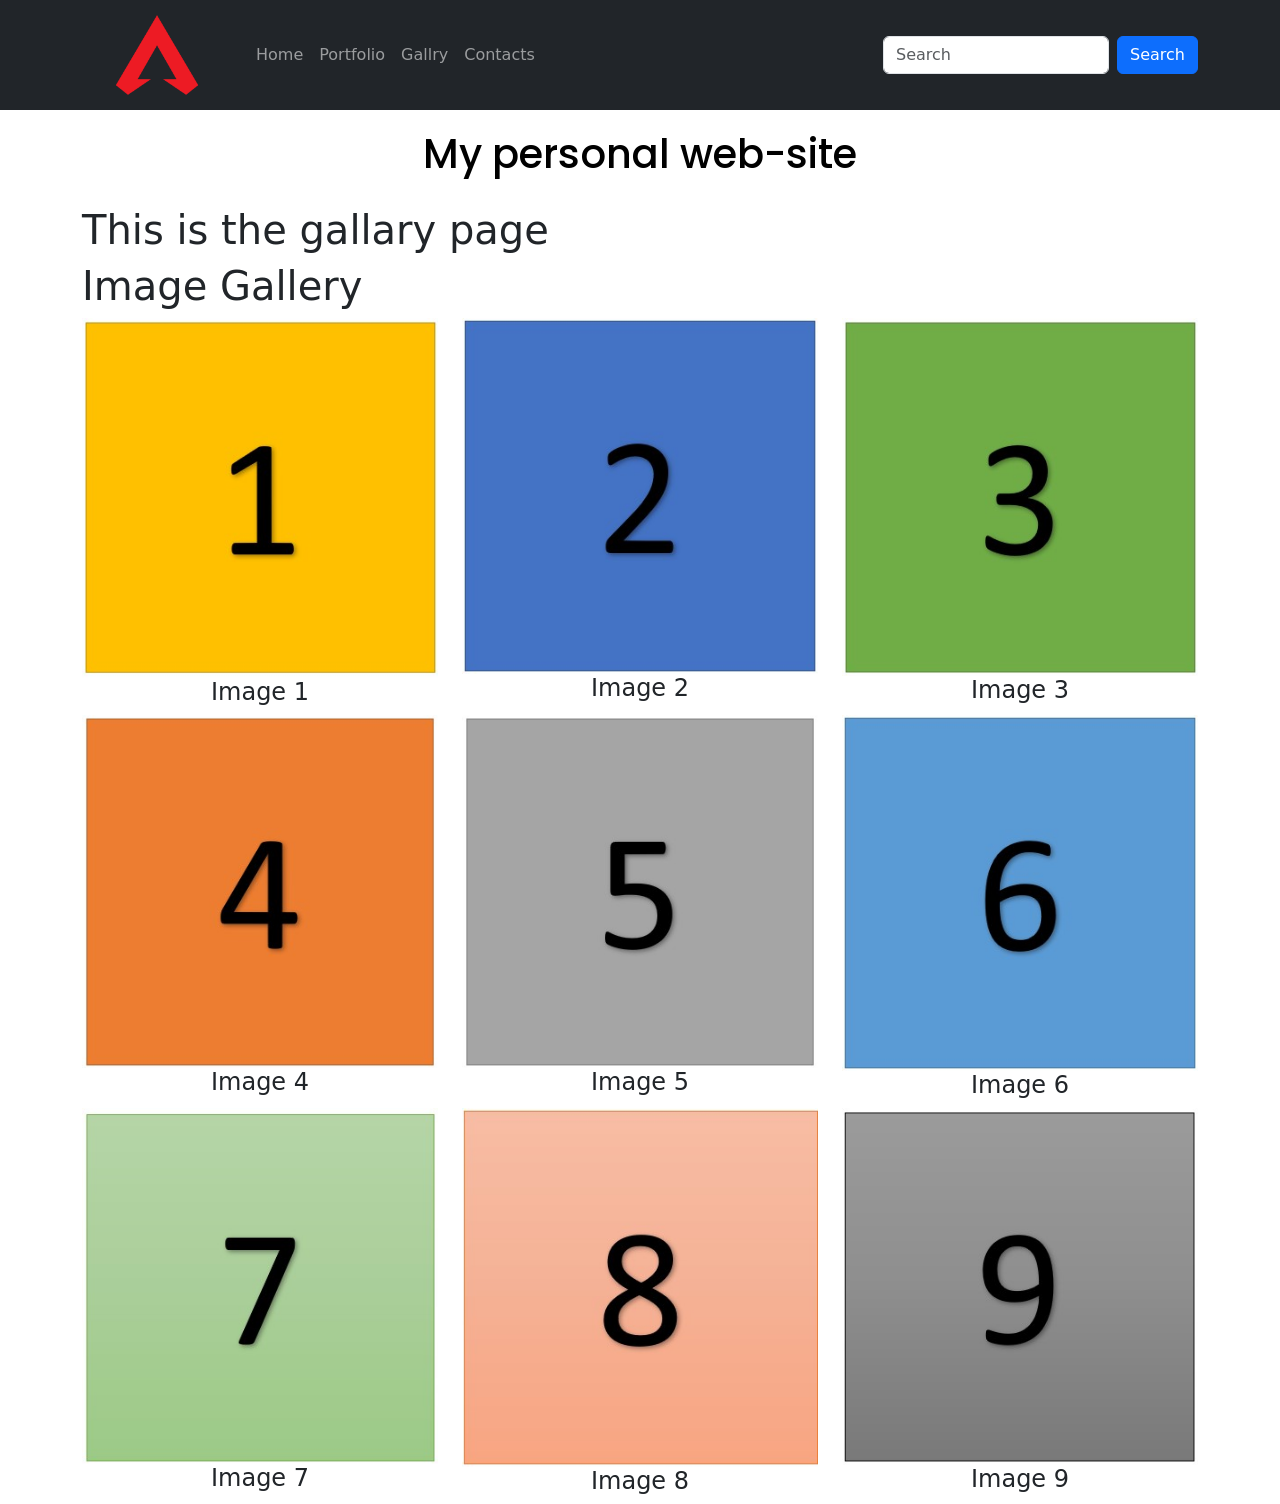
==== gallary.html @ 9e6b91f9 "Add files via upload" ====
<!DOCTYPE html>
<html lang="en">
<head>
    <meta charset="UTF-8">
    <meta http-equiv="X-UA-Compatible" content="IE=edge">
    <meta name="viewport" content="width=device-width, initial-scale=1.0">
    <link rel="stylesheet" type="text/css" href="css/style.css">
    <link href="https://cdn.jsdelivr.net/npm/bootstrap@5.1.3/dist/css/bootstrap.min.css" rel="stylesheet">
    <title>My personal web-site | Gallary page</title>
</head>
<body>
    <header >
        <nav class="navbar navbar-expand-sm navbar-dark bg-dark">
            <div class="container">
                <a class="navbar-brand" href="index.html"><img src="img/Apex-Legends-Emblem.png" alt=""></a>
                <button class="navbar-toggler" type="button" data-bs-toggle="collapse" data-bs-target="#mynavbar">
                    <span class="navbar-toggler-icon"></span>
                </button>
                <div class="collapse navbar-collapse" id="mynavbar">
                    <ul class="navbar-nav me-auto">
                        <li class="nav-item">
                        <a class="nav-link" href="index.html">Home</a>
                        </li>
                        <li class="nav-item">
                        <a class="nav-link" href="portfolio.html">Portfolio</a>
                        </li>
                        <li class="nav-item">
                        <a class="nav-link" href="gallary.html">Gallry</a>
                        </li>
                        <li class="nav-item">
                            <a class="nav-link" href="contacts.html">Contacts</a>
                        </li>
                    </ul>
                    <form class="d-flex">
                    <input class="form-control me-2" type="text" placeholder="Search">
                    <button class="btn btn-primary" type="button">Search</button>
                    </form>
                </div>
            </div>
        </nav> 
        <div class="head-text container">
            <h1>My personal web-site</h1>
        </div>       
    </header>
    <main>
        <div class="container">
            <h1>This is the gallary page</h1>
            <div id="content"></div>
            <div id="canvas" class="row row-cols-1 row-cols-sm-2 row-cols-md-3">
        </div>
    </main>
    <footer> 
    
    </footer>
    <script src="https://cdn.jsdelivr.net/npm/bootstrap@5.1.3/dist/js/bootstrap.bundle.min.js"></script>
    <script type="text/javascript" src="js/script.js"></script>
</body>
</html>
---- css/style.css ----
@import url('https://fonts.googleapis.com/css2?family=Poppins:wght@600&display=swap');
.navbar-brand img{
    width: 150px;
}
.navbar-collapse{
    flex-grow: unset;
}
.navbar .navbar-nav .nav-link:hover{
    background-color: rgba(82, 64, 64, 0.699);
    color: black;
}
.navbar .navbar-nav .nav-link:active{
    background-color: rgba(119, 81, 81, 0.699);
    color: black;
    font-weight: bold;
}
.head-text{
    color: black;
    font-family: 'Poppins', sans-serif;
    padding: 20px 0;
    text-align: center;
}
.intro{
    display: flex;
    align-content: center;

}
.intro img{
    width: 80%;
    /* border-radius: 50%; */
}
.name{
    font-size: 30px;
    text-align: center;
    font-weight: bold;
}
.description{
font-size: 20px;
}
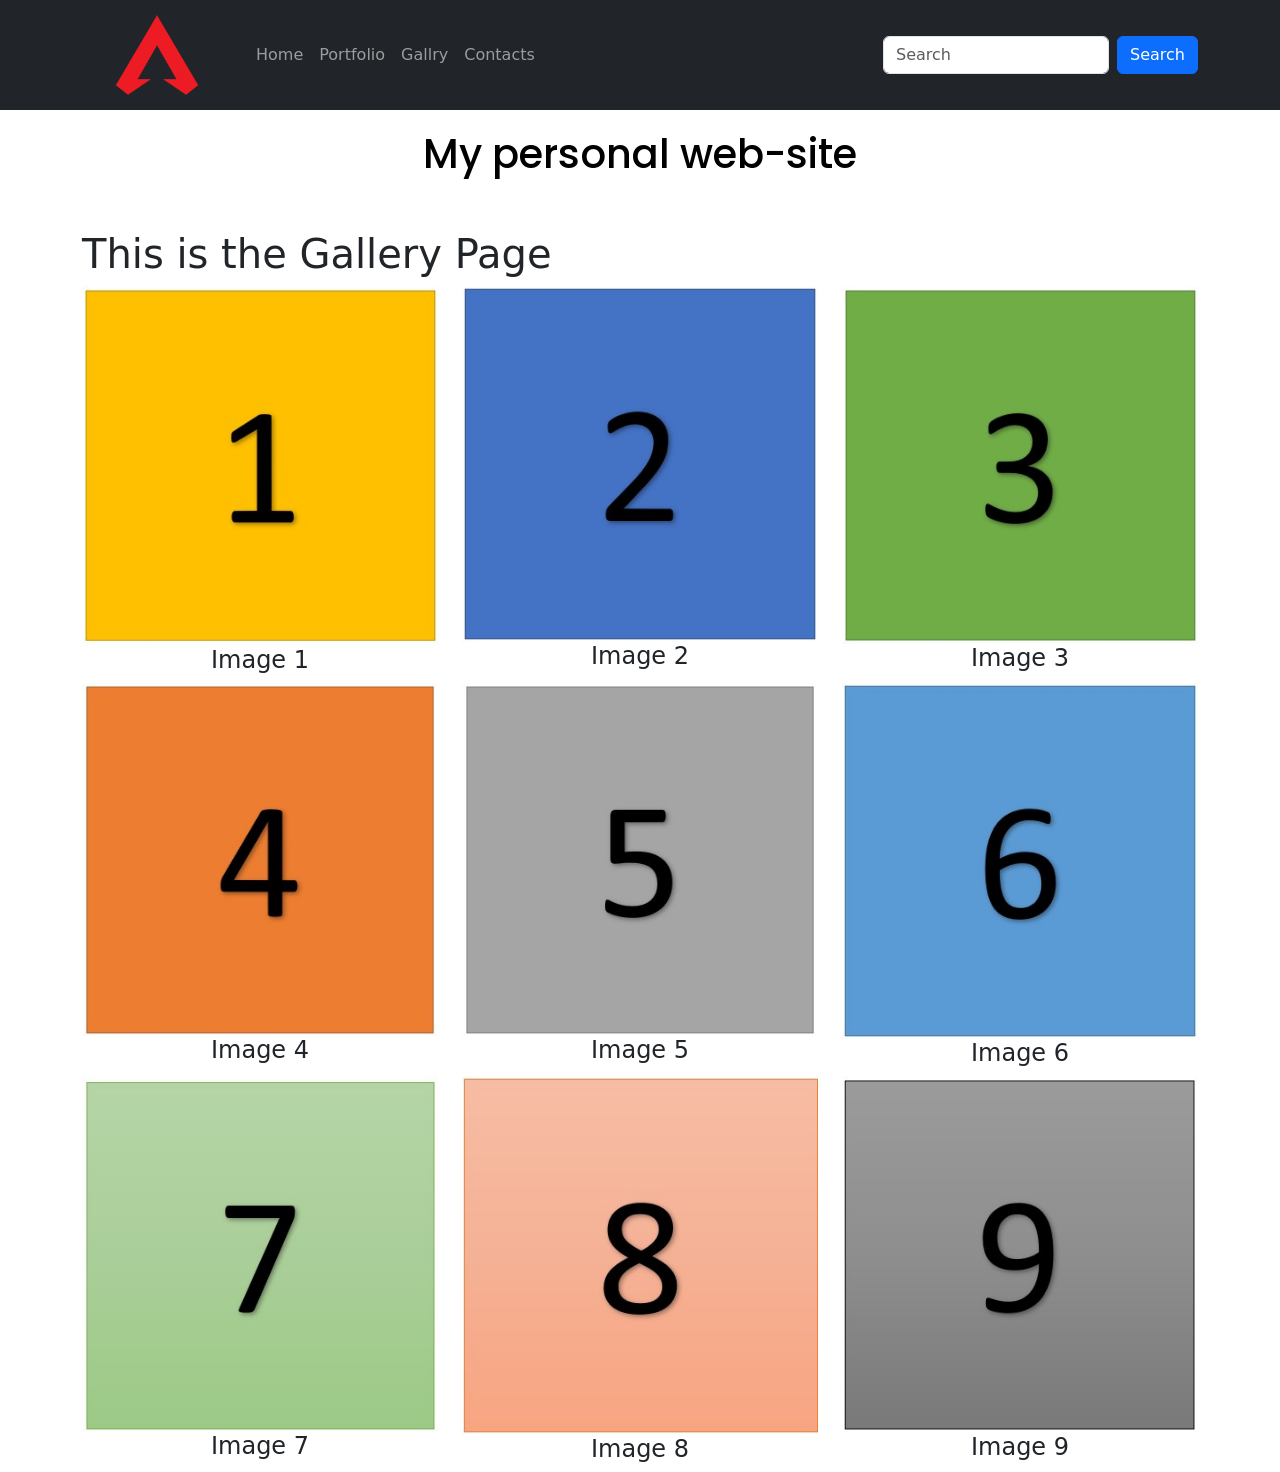
==== commit c228ddb3: "Add files via upload" ====
--- a/gallary.html
+++ b/gallary.html
@@ -42,13 +42,60 @@
             <h1>My personal web-site</h1>
         </div>       
     </header>
-    <main>
-        <div class="container">
-            <h1>This is the gallary page</h1>
-            <div id="content"></div>
-            <div id="canvas" class="row row-cols-1 row-cols-sm-2 row-cols-md-3">
+    <main class="container mt-4">
+        <div id="header"></div>
+        <div id="gallery" class="row row-cols-md-3"></div>
+  
+        <!---Modal --->
+        <div class="modal fade bg-dark" id="myModal">
+          <div class="modal-dialog">
+            <div class="modal-content bd-info">
+  
+              <!-- Modal Header -->
+              <div class="modal-header">
+                <h4 class="modal-title">Image Gallery with Carousel</h4>
+                <button type="button" class="btn-close" data-bs-dismiss="modal"></button>
+              </div>
+  
+              <!-- Modal body -->
+              <div class="modal-body">
+                  
+                  <!-- Carousel -->
+                  <div id="demo" class="carousel slide" data-bs-ride="carousel">
+  
+                    <!-- Indicators/dots -->
+                    <div id='divButton' class="carousel-indicators">
+                      
+                    </div>
+  
+                    <!-- The slideshow/carousel -->
+                    <div id='divSlide' class="carousel-inner">
+   
+                    </div>
+  
+                    <!-- Left and right controls/icons -->
+                    <button class="carousel-control-prev" type="button" data-bs-target="#demo" data-bs-slide="prev">
+                      <span class="carousel-control-prev-icon"></span>
+                    </button>
+                    <button class="carousel-control-next" type="button" data-bs-target="#demo" data-bs-slide="next">
+                      <span class="carousel-control-next-icon"></span>
+                    </button>
+                  </div>
+  
+                <!---End Carousel --->
+              </div>
+  
+              <!-- Modal footer -->
+              <div class="modal-footer">
+                <h4><img src="img/logo.png" style="width:100px"></h4>
+              </div>
+  
+            </div>
+          </div>
         </div>
-    </main>
+  
+  
+      </main>
     <footer> 
     
     </footer>
--- a/css/style.css
+++ b/css/style.css
@@ -2,9 +2,9 @@
 .navbar-brand img{
     width: 150px;
 }
-.navbar-collapse{
+/* .navbar-collapse{
     flex-grow: unset;
-}
+} */
 .navbar .navbar-nav .nav-link:hover{
     background-color: rgba(82, 64, 64, 0.699);
     color: black;
